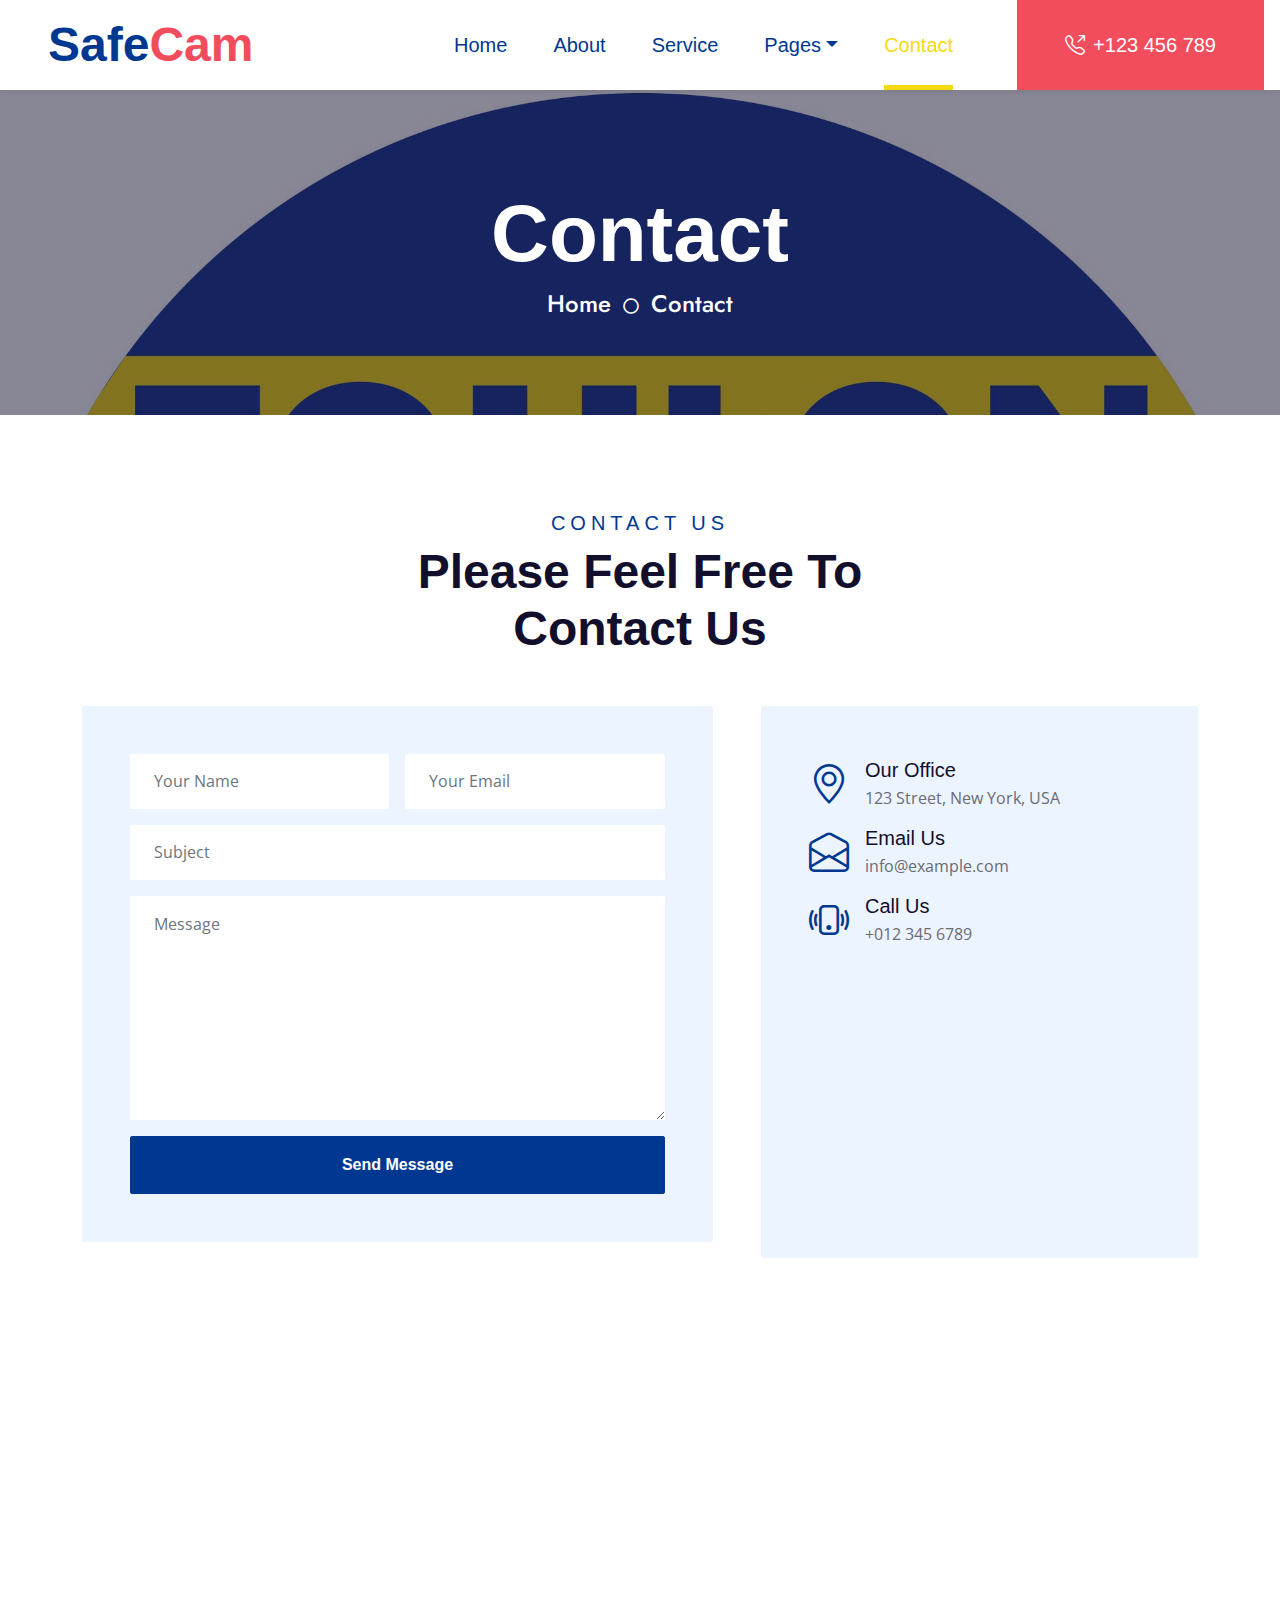
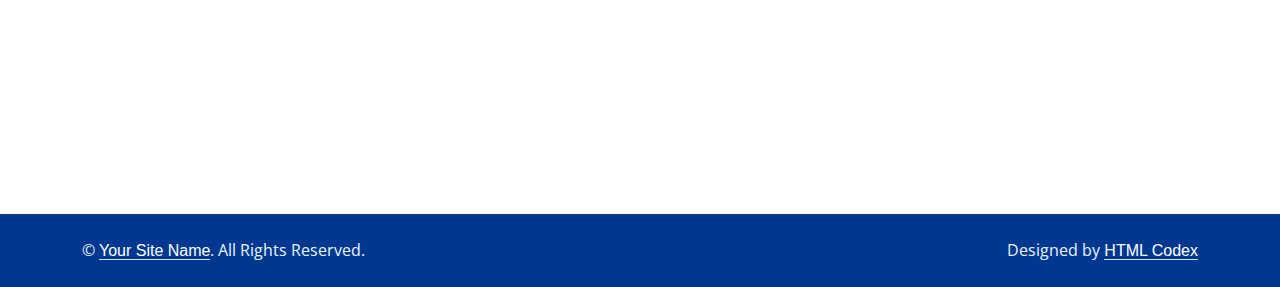
==== cctv-website-template/contact.html @ bc07eba5 "adding another pages" ====
<!DOCTYPE html>
<html lang="en">

<head>
    <meta charset="utf-8">
    <title>SafeCam - CCTV Website Template</title>
    <meta content="width=device-width, initial-scale=1.0" name="viewport">
    <meta content="Free HTML Templates" name="keywords">
    <meta content="Free HTML Templates" name="description">

    <!-- Favicon -->
    <link href="img/favicon.ico" rel="icon">

    <!-- Google Web Fonts -->
    <link rel="preconnect" href="https://fonts.gstatic.com">
    <link href="https://fonts.googleapis.com/css2?family=Jost:wght@500;600;700&family=Open+Sans:wght@400;600&display=swap" rel="stylesheet"> 

    <!-- Icon Font Stylesheet -->
    <link href="https://cdnjs.cloudflare.com/ajax/libs/font-awesome/5.10.0/css/all.min.css" rel="stylesheet">
    <link href="https://cdn.jsdelivr.net/npm/bootstrap-icons@1.4.1/font/bootstrap-icons.css" rel="stylesheet">
    <link href="lib/flaticon/font/flaticon.css" rel="stylesheet">

    <!-- Libraries Stylesheet -->
    <link href="lib/owlcarousel/assets/owl.carousel.min.css" rel="stylesheet">
    <link href="lib/animate/animate.min.css" rel="stylesheet">

    <!-- Customized Bootstrap Stylesheet -->
    <link href="css/bootstrap.min.css" rel="stylesheet">

    <!-- Template Stylesheet -->
    <link href="css/style.css" rel="stylesheet">
</head>

<body>
    <!-- Navbar Start -->
    <nav class="navbar navbar-expand-lg bg-white navbar-light shadow-sm py-3 py-lg-0 px-3 px-lg-0">
        <a href="index.html" class="navbar-brand ms-lg-5">
            <h1 class="display-5 m-0 text-primary">Safe<span class="text-secondary">Cam</span></h1>
        </a>
        <button class="navbar-toggler" type="button" data-bs-toggle="collapse" data-bs-target="#navbarCollapse">
            <span class="navbar-toggler-icon"></span>
        </button>
        <div class="collapse navbar-collapse" id="navbarCollapse">
            <div class="navbar-nav ms-auto py-0">
                <a href="index.html" class="nav-item nav-link">Home</a>
                <a href="about.html" class="nav-item nav-link">About</a>
                <a href="service.html" class="nav-item nav-link">Service</a>
                <div class="nav-item dropdown">
                    <a href="#" class="nav-link dropdown-toggle" data-bs-toggle="dropdown">Pages</a>
                    <div class="dropdown-menu m-0">
                        <a href="price.html" class="dropdown-item">Pricing Plan</a>
                        <a href="blog.html" class="dropdown-item">Blog Grid</a>
                        <a href="detail.html" class="dropdown-item">Blog Detail</a>
                        <a href="team.html" class="dropdown-item">The Team</a>
                        <a href="testimonial.html" class="dropdown-item">Testimonial</a>
                    </div>
                </div>
                <a href="contact.html" class="nav-item nav-link active">Contact</a>
                <a href="tel:+123456789" class="nav-item nav-link nav-contact bg-secondary text-white px-5 ms-lg-5"><i class="bi bi-telephone-outbound me-2"></i>+123 456 789</a>
            </div>
        </div>
    </nav>
    <!-- Navbar End -->


    <!-- Hero Start -->
    <div class="container-fluid bg-primary p-5 hero-header mb-5">
        <div class="row py-5">
            <div class="col-12 text-center">
                <h1 class="display-1 text-white animated zoomIn">Contact</h1>
                <a href="" class="h4 text-white">Home</a>
                <i class="far fa-circle text-white px-2"></i>
                <a href="" class="h4 text-white">Contact</a>
            </div>
        </div>
    </div>
    <!-- Hero End -->


    <!-- Contact Start -->
    <div class="container-fluid py-5 wow fadeInUp" data-wow-delay="0.1s">
        <div class="container">
            <div class="text-center mx-auto mb-5" style="max-width: 600px;">
                <h5 class="text-primary text-uppercase" style="letter-spacing: 5px;">Contact Us</h5>
                <h1 class="display-5 mb-0">Please Feel Free To Contact Us</h1>
            </div>
            <div class="row g-5">
                <div class="col-lg-7 wow slideInUp" data-wow-delay="0.3s">
                    <div class="bg-light rounded p-5">
                        <form>
                            <div class="row g-3">
                                <div class="col-6">
                                    <input type="text" class="form-control border-0 px-4" placeholder="Your Name" style="height: 55px;">
                                </div>
                                <div class="col-6">
                                    <input type="email" class="form-control border-0 px-4" placeholder="Your Email" style="height: 55px;">
                                </div>
                                <div class="col-12">
                                    <input type="text" class="form-control border-0 px-4" placeholder="Subject" style="height: 55px;">
                                </div>
                                <div class="col-12">
                                    <textarea class="form-control border-0 px-4 py-3" rows="8" placeholder="Message"></textarea>
                                </div>
                                <div class="col-12">
                                    <button class="btn btn-primary w-100 py-3" type="submit">Send Message</button>
                                </div>
                            </div>
                        </form>
                    </div>
                </div>
                <div class="col-lg-5 wow slideInUp" data-wow-delay="0.6s">
                    <div class="bg-light rounded p-5">
                        <div class="d-flex align-items-center mb-2">
                            <i class="bi bi-geo-alt fs-1 text-primary me-3"></i>
                            <div class="text-start">
                                <h5 class="mb-1">Our Office</h5>
                                <span>123 Street, New York, USA</span>
                            </div>
                        </div>
                        <div class="d-flex align-items-center mb-2">
                            <i class="bi bi-envelope-open fs-1 text-primary me-3"></i>
                            <div class="text-start">
                                <h5 class="mb-1">Email Us</h5>
                                <span>info@example.com</span>
                            </div>
                        </div>
                        <div class="d-flex align-items-center mb-4">
                            <i class="bi bi-phone-vibrate fs-1 text-primary me-3"></i>
                            <div class="text-start">
                                <h5 class="mb-1">Call Us</h5>
                                <span>+012 345 6789</span>
                            </div>
                        </div>
                        <div>
                            <iframe class="position-relative w-100"
                                src="https://www.google.com/maps/embed?pb=!1m18!1m12!1m3!1d3001156.4288297426!2d-78.01371936852176!3d42.72876761954724!2m3!1f0!2f0!3f0!3m2!1i1024!2i768!4f13.1!3m3!1m2!1s0x4ccc4bf0f123a5a9%3A0xddcfc6c1de189567!2sNew%20York%2C%20USA!5e0!3m2!1sen!2sbd!4v1603794290143!5m2!1sen!2sbd"
                                frameborder="0" style="height: 230px; border:0;" allowfullscreen="" aria-hidden="false"
                                tabindex="0"></iframe>
                        </div>
                    </div>
                </div>
            </div>
        </div>
    </div>
    <!-- Contact End -->


    <!-- Footer Start -->
    <div class="container-fluid bg-dark text-light mt-5 py-5 wow fadeInUp" data-wow-delay="0.1s">
        <div class="container pt-5">
            <div class="row g-5">
                <div class="col-lg-3 col-md-6">
                    <h3 class="text-white mb-4">Quick Links</h3>
                    <div class="d-flex flex-column justify-content-start">
                        <a class="text-light mb-2" href="#"><i class="bi bi-arrow-right text-primary me-2"></i>Home</a>
                        <a class="text-light mb-2" href="#"><i class="bi bi-arrow-right text-primary me-2"></i>About Us</a>
                        <a class="text-light mb-2" href="#"><i class="bi bi-arrow-right text-primary me-2"></i>Our Services</a>
                        <a class="text-light mb-2" href="#"><i class="bi bi-arrow-right text-primary me-2"></i>Latest Blog</a>
                        <a class="text-light" href="#"><i class="bi bi-arrow-right text-primary me-2"></i>Contact Us</a>
                    </div>
                </div>
                <div class="col-lg-3 col-md-6">
                    <h3 class="text-white mb-4">Popular Links</h3>
                    <div class="d-flex flex-column justify-content-start">
                        <a class="text-light mb-2" href="#"><i class="bi bi-arrow-right text-primary me-2"></i>Home</a>
                        <a class="text-light mb-2" href="#"><i class="bi bi-arrow-right text-primary me-2"></i>About Us</a>
                        <a class="text-light mb-2" href="#"><i class="bi bi-arrow-right text-primary me-2"></i>Our Services</a>
                        <a class="text-light mb-2" href="#"><i class="bi bi-arrow-right text-primary me-2"></i>Latest Blog</a>
                        <a class="text-light" href="#"><i class="bi bi-arrow-right text-primary me-2"></i>Contact Us</a>
                    </div>
                </div>
                <div class="col-lg-3 col-md-6">
                    <h3 class="text-white mb-4">Get In Touch</h3>
                    <p class="mb-2"><i class="bi bi-geo-alt text-primary me-2"></i>123 Street, New York, USA</p>
                    <p class="mb-2"><i class="bi bi-envelope-open text-primary me-2"></i>info@example.com</p>
                    <p class="mb-0"><i class="bi bi-telephone text-primary me-2"></i>+012 345 67890</p>
                </div>
                <div class="col-lg-3 col-md-6">
                    <h3 class="text-white mb-4">Follow Us</h3>
                    <div class="d-flex">
                        <a class="btn btn-lg btn-primary btn-lg-square rounded me-2" href="#"><i class="fab fa-twitter fw-normal"></i></a>
                        <a class="btn btn-lg btn-primary btn-lg-square rounded me-2" href="#"><i class="fab fa-facebook-f fw-normal"></i></a>
                        <a class="btn btn-lg btn-primary btn-lg-square rounded me-2" href="#"><i class="fab fa-linkedin-in fw-normal"></i></a>
                        <a class="btn btn-lg btn-primary btn-lg-square rounded" href="#"><i class="fab fa-instagram fw-normal"></i></a>
                    </div>
                </div>
                <div class="col-12">
                    <form class="mx-auto" style="max-width: 600px;">
                        <div class="input-group">
                            <input type="text" class="form-control border-white p-3" placeholder="Your Email">
                            <button class="btn btn-primary px-4">Sign Up</button>
                        </div>
                    </form>
                </div>
            </div>
        </div>
    </div>
    <div class="container-fluid bg-primary text-light py-4">
        <div class="container">
            <div class="row g-5">
                <div class="col-md-6 text-center text-md-start">
                    <p class="mb-md-0">&copy; <a class="text-white border-bottom" href="#">Your Site Name</a>. All Rights Reserved.</p>
                </div>
                <div class="col-md-6 text-center text-md-end">
                    <p class="mb-0">Designed by <a class="text-white border-bottom" href="https://htmlcodex.com">HTML Codex</a></p>
                </div>
            </div>
        </div>
    </div>
    <!-- Footer End -->


    <!-- Back to Top -->
    <a href="#" class="btn btn-lg btn-secondary btn-lg-square rounded back-to-top"><i class="bi bi-arrow-up"></i></a>


    <!-- JavaScript Libraries -->
    <script src="https://code.jquery.com/jquery-3.4.1.min.js"></script>
    <script src="https://cdn.jsdelivr.net/npm/bootstrap@5.0.0/dist/js/bootstrap.bundle.min.js"></script>
    <script src="lib/wow/wow.min.js"></script>
    <script src="lib/easing/easing.min.js"></script>
    <script src="lib/waypoints/waypoints.min.js"></script>
    <script src="lib/owlcarousel/owl.carousel.min.js"></script>

    <!-- Template Javascript -->
    <script src="js/main.js"></script>
</body>

</html>
---- cctv-website-template/lib/flaticon/font/flaticon.css ----
@font-face {
    font-family: "flaticon";
    src: url("./flaticon.ttf?7ecca773380623aac2649a7edcc0a3f2") format("truetype"),
url("./flaticon.woff?7ecca773380623aac2649a7edcc0a3f2") format("woff"),
url("./flaticon.woff2?7ecca773380623aac2649a7edcc0a3f2") format("woff2"),
url("./flaticon.eot?7ecca773380623aac2649a7edcc0a3f2#iefix") format("embedded-opentype"),
url("./flaticon.svg?7ecca773380623aac2649a7edcc0a3f2#flaticon") format("svg");
}

i[class^="flaticon-"]:before, i[class*=" flaticon-"]:before {
    font-family: flaticon !important;
    font-style: normal;
    font-weight: normal !important;
    font-variant: normal;
    text-transform: none;
    line-height: 1;
    -webkit-font-smoothing: antialiased;
    -moz-osx-font-smoothing: grayscale;
}

.flaticon-security-system:before {
    content: "\f101";
}
.flaticon-cctv:before {
    content: "\f102";
}
.flaticon-socket:before {
    content: "\f103";
}
.flaticon-setup:before {
    content: "\f104";
}
.flaticon-surveillance:before {
    content: "\f105";
}
.flaticon-recorder:before {
    content: "\f106";
}
.flaticon-wireless:before {
    content: "\f107";
}
.flaticon-ip-camera:before {
    content: "\f108";
}
.flaticon-double:before {
    content: "\f109";
}
.flaticon-camera:before {
    content: "\f10a";
}
---- cctv-website-template/css/style.css ----
/********** Template CSS **********/
:root {
    --primary: #F5D912;
    --secondary: #003891;
    --light: #ECF4FF;
    --dark: #120F2D;
}

@font-face {font-family:"Hoodson Script Free Demo Regular";
    src:url("/lib/flaticon/font/Hoodson_free_font_.eot") format("eot"),
    url("/lib/flaticon/font/Hoodson_free_font_.woff") format("woff"),
    url("/lib/flaticon/font/Hoodson_free_font_.ttf") format("truetype"),
    url("/lib/flaticon/font/Hoodson_free_font_.svg") format("svg");
    font-weight:normal;font-style:normal;}
   

[class^=flaticon-]:before,
[class*=" flaticon-"]:before,
[class^=flaticon-]:after,
[class*=" flaticon-"]:after {
    font-size: inherit;
    margin-left: 0;
}

.testimonial-display {
    display: flex;
    justify-content: space-between;
    margin-bottom: 30px;
    flex-wrap: wrap;
}
.testimonial-display-width {
    width: 33%;
    margin-top: 25px;
}
.testimonial-display-img{
    object-fit: cover;
    object-position: top;
}

h1,
h2,
.font-weight-bold {
    font-weight: 700 !important;
    font-family: 'Europa Light', sans-serif;
}

h3,
h4,
.font-weight-semi-bold {
    font-weight: 600 !important;
    font-family: 'Europa Light', sans-serif;
}

h5,
h6,
.font-weight-medium {
    font-weight: 500 !important;
    font-family: 'Europa Light', sans-serif;
}
a,
.title-media {
    color: var(--secondary);
    font-family: 'Europa Light', sans-serif;
}

.btn {
    font-family: 'Europa Light', sans-serif;
    font-weight: 600;
    transition: .5s;
}

.btn-primary,
.btn-secondary,
.blog-background {
    background: var(--secondary);
    border-color: var(--secondary);
}

.blog-background:hover {
    background-color: var(--primary);
    color: var(--secondary);
    
}

.btn-primary,
.btn-secondary,
.btn-primary:hover,
.btn-secondary:hover {
    color: #FFFFFF;
}

.btn-primary:hover,
.btn-secondary:hover {
    background: var(--primary);
    border-color: var(--primary);
}

 
.btn-square {
    width: 36px;
    height: 36px;
}

.btn-sm-square {
    width: 28px;
    height: 28px;
}

.btn-lg-square {
    width: 46px;
    height: 46px;
}

.btn-square,
.btn-sm-square,
.btn-lg-square {
    padding-left: 0;
    padding-right: 0;
    text-align: center;
}

.back-to-top {
    position: fixed;
    display: none;
    right: 45px;
    bottom: 45px;
    z-index: 99;
}

.navbar-light .navbar-nav .nav-link {
    font-family: 'Europa Light', sans-serif;
    position: relative;
    margin-left: 30px;
    margin-right: 1rem;
    padding: 30px 0;
    font-size: 20px;
    font-weight: 500;
    color: var(--secondary);
    outline: none;
    transition: .5s;
}

.sticky-top.navbar-light .navbar-nav .nav-link {
    padding: 20px 0;
   
}

.navbar-light .navbar-nav .nav-link:hover,
.navbar-light .navbar-nav .nav-link.active {
    color: var(--primary);
    /* background: var(--secondary); */
}

.title-header {
    color: var(--secondary);
    /* background: #1a3892; */
    font-family: 'Hoodson Script Free Demo Regular', sans-serif;
     }
    
#title-header-spacing{
    letter-spacing: 2px;
}

.title-header-secondary {
    background: var(--secondary);
    color: var(--primary);
    font-family: 'Paytone One', sans-serif;
    /* letter-spacing: 3px; */
}

.footer-background {
    background: #120F2D;
}

@media (min-width: 992px) {
    .navbar-light .navbar-nav .nav-link::before {
        position: absolute;
        content: "";
        width: 0;
        height: 5px;
        bottom: 0;
        left: 50%;
        background: var(--primary);
        transition: .5s;
    }

    .navbar-light .navbar-nav .nav-link:hover::before,
    .navbar-light .navbar-nav .nav-link.active::before {
        width: 100%;
        left: 0;
    }

    .navbar-light .navbar-nav .nav-link.nav-contact::before {
        display: none;
    }
}

@media (max-width: 991.98px) {
    .navbar-light .navbar-nav .nav-link  {
        margin-left: 0;
        padding: 10px 0;
    }
    
}

.carousel-caption {
    top: 0;
    left: 0;
    right: 0;
    bottom: 0;
    background: rgba(18, 15, 45, .5);
    z-index: 1;
}

@media (max-width: 576px) {
    .carousel-caption h5 {
        font-size: 14px;
        font-weight: 500 !important;
    }

    .carousel-caption h1 {
        font-size: 30px;
        font-weight: 600 !important;
    }

    .title-header {
        display: grid;
    }

    .logo{
        display: none   ;
    }
    .testimonial-display-width {
        width: 100%;
        margin-top: 25px;
    }
}

@media (min-width: 320px) and (max-width: 767px){

    .testimonial-display-width {
        width: 100%;
        margin-top: 25px;
    }
}

@media (min-width: 768px) and (max-width: 1020px){

    .testimonial-display-width {
        width: 50%;
        margin-top: 25px;
    }
}
@media (min-width: 1021px) {

    .testimonial-display-width {
        width: 33%;
        margin-top: 25px;
    }
}


.carousel-control-prev,
.carousel-control-next {
    width: 10%;
}

.carousel-control-prev-icon,
.carousel-control-next-icon {
    width: 3rem;
    height: 3rem;
}

.carousel-indicators {
    align-items: flex-end;
}

.carousel-indicators [data-bs-target] {
    width: 5px;
    height: 25px;
}

.carousel-indicators .active {
    height: 45px;
}

.hero-header {
    background: linear-gradient(rgba(18, 15, 45, .5), rgba(18, 15, 45, .5)), url(../img/ToulonMerite_Icon.jpg) top right no-repeat;
    background-size: cover;
}

.service-item div {
    z-index: 1;
}

.service-item div::after {
    position: absolute;
    content: "";
    width: 0;
    height: 100%;
    top: 0;
    left: 0;
    border-radius: 2px 2px 0 0;
    transition: .5s;
    z-index: -1;
}

.service-item div:hover::after {
    width: 100%;
    background: var(--secondary);
    border-bottom: #f4d812;
}

.service-item * {
    transition: .5s;
}

.service-item:hover * {
    color: var(--light) !important;
}

.bg-offer {
    background: linear-gradient(rgba(18, 15, 45, .5), rgba(18, 15, 45, .5)), url(../img/carousel-2.jpg) top right no-repeat;
    background-size: cover;
}

.testimonial-carousel .owl-dots {
    height: 45px;
    margin-top: 5px;
    display: flex;
    align-items: flex-end;
    justify-content: center;
}

.testimonial-carousel .owl-dot {
    position: relative;
    display: inline-block;
    margin: 0 5px;
    width: 5px;
    height: 25px;
    background: #DDDDDD;
    transition: .5s;
}

.testimonial-carousel .owl-dot.active {
    height: 45px;
    background: var(--primary);
}

.testimonial-carousel .owl-item .testimonial-text,
.testimonial-carousel .owl-item .testimonial-text * {
    transition: .5s;
}

.testimonial-carousel .owl-item.center .testimonial-text {
    background: var(--primary) !important;
}

.testimonial-carousel .owl-item.center .testimonial-text * {
    color: #FFFFFF !important;
}



.blog-date {
    position: absolute;
    width: 90px;
    height: 65px;
    top: 75px;
    left: -25px;
    display: flex;
    align-items: center;
    justify-content: center;
    flex-direction: column;
    background: var(--secondary);
}

.blog-date::after {
    position: absolute;
    content: "";
    width: 0;
    height: 0;
    top: -25px;
    left: 0;
    border: 13px solid;
    border-color: transparent #D34351 #D34351 transparent;
    z-index: -1;
}
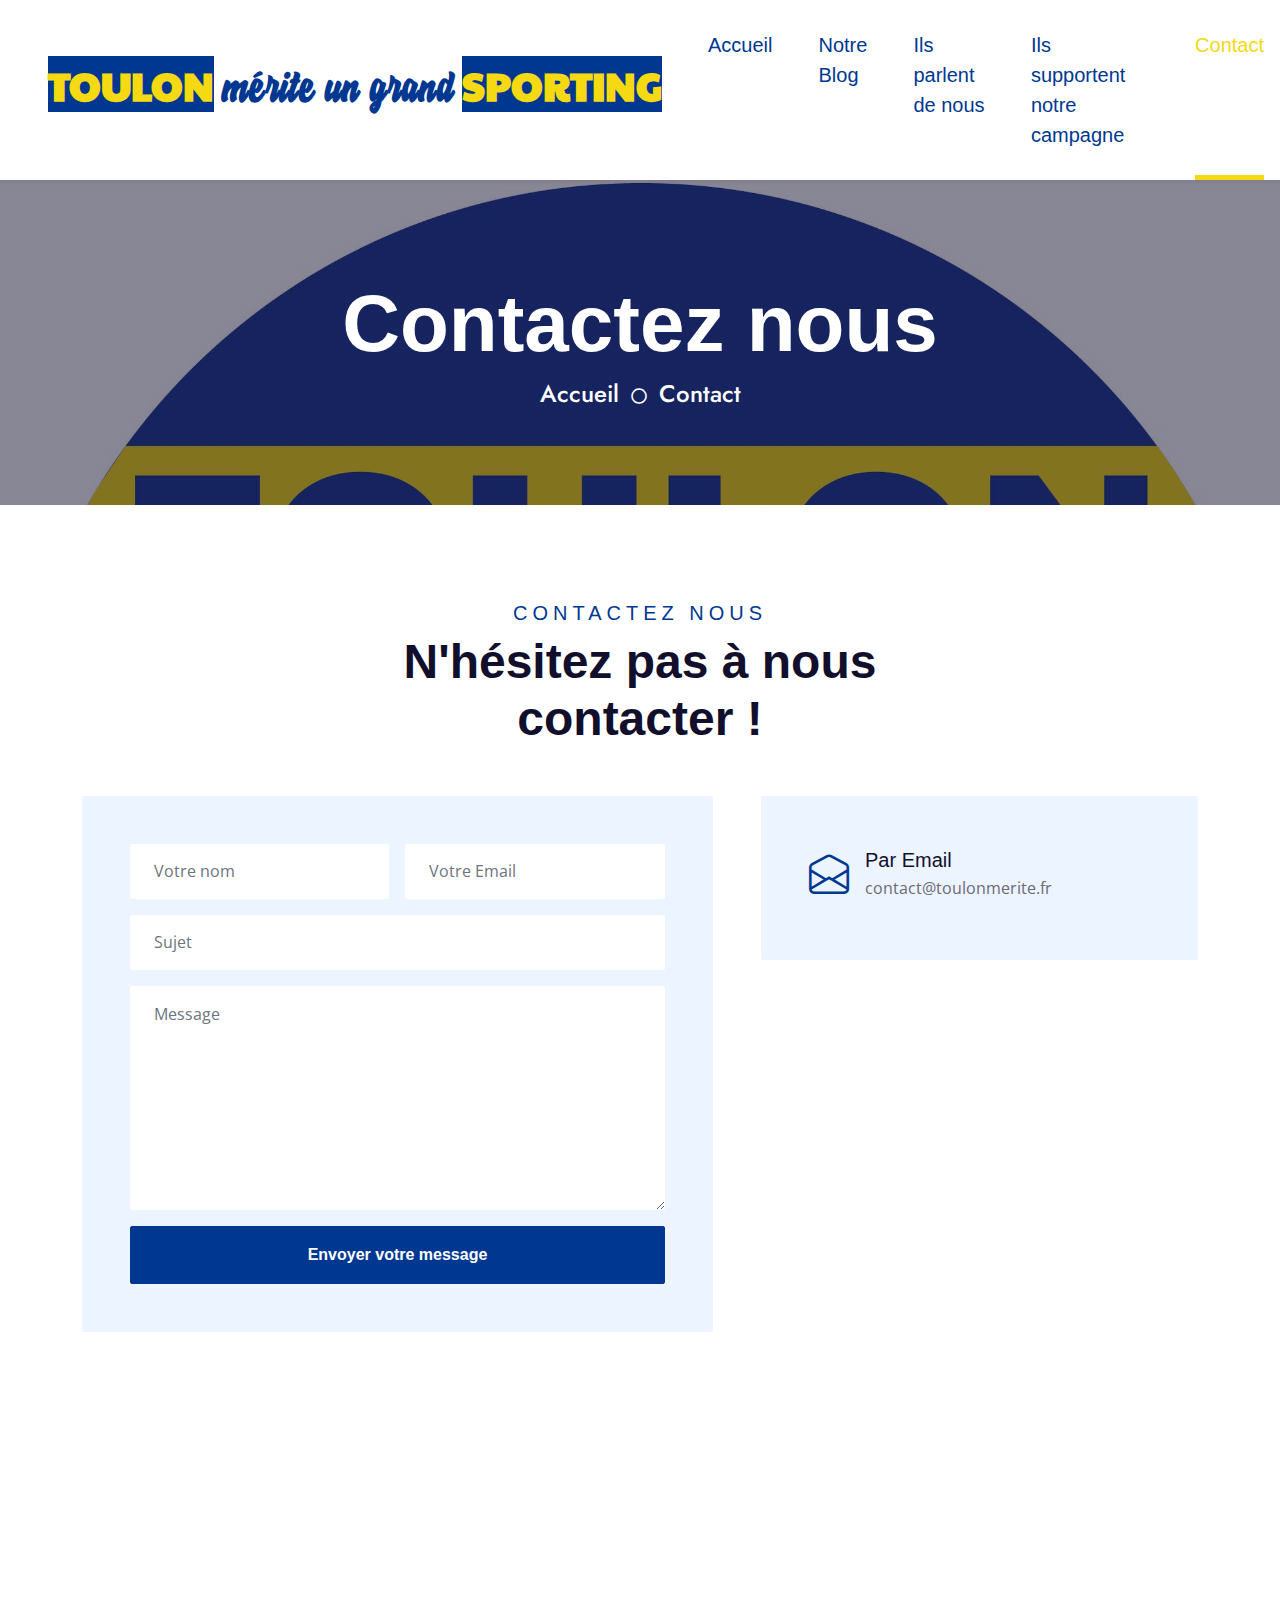
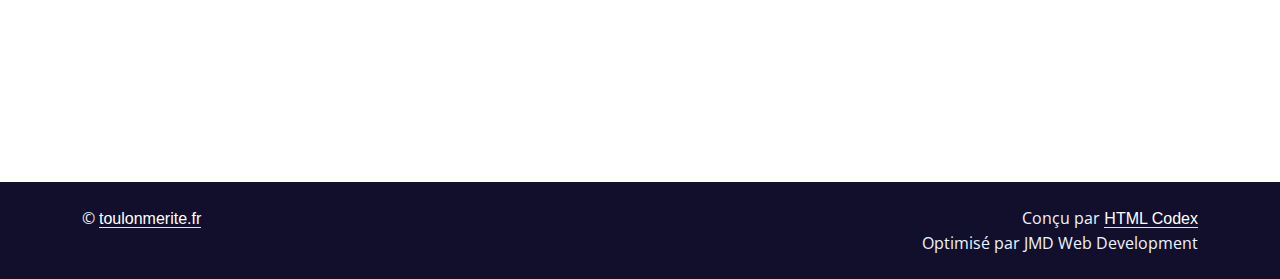
==== commit 498c7e2a: "final exemple" ====
--- a/cctv-website-template/contact.html
+++ b/cctv-website-template/contact.html
@@ -3,7 +3,7 @@
 
 <head>
     <meta charset="utf-8">
-    <title>SafeCam - CCTV Website Template</title>
+    <title>Toulon mérite un grand Sporting</title>
     <meta content="width=device-width, initial-scale=1.0" name="viewport">
     <meta content="Free HTML Templates" name="keywords">
     <meta content="Free HTML Templates" name="description">
@@ -13,12 +13,17 @@
 
     <!-- Google Web Fonts -->
     <link rel="preconnect" href="https://fonts.gstatic.com">
-    <link href="https://fonts.googleapis.com/css2?family=Jost:wght@500;600;700&family=Open+Sans:wght@400;600&display=swap" rel="stylesheet"> 
+    <link href="https://fonts.googleapis.com/css2?family=Jost:wght@500;600;700&family=Open+Sans:wght@400;600&display=swap" rel="stylesheet">
+    <link rel="preconnect" href="https://fonts.googleapis.com"> <link rel="preconnect" href="https://fonts.gstatic.com" crossorigin>
+    <link href="https://fonts.googleapis.com/css2?family=Paytone+One&display=swap" rel="stylesheet"> 
 
     <!-- Icon Font Stylesheet -->
     <link href="https://cdnjs.cloudflare.com/ajax/libs/font-awesome/5.10.0/css/all.min.css" rel="stylesheet">
     <link href="https://cdn.jsdelivr.net/npm/bootstrap-icons@1.4.1/font/bootstrap-icons.css" rel="stylesheet">
     <link href="lib/flaticon/font/flaticon.css" rel="stylesheet">
+    <link href="lib/flaticon/font/stylesheet.css" rel="stylesheet">
+    
+    
 
     <!-- Libraries Stylesheet -->
     <link href="lib/owlcarousel/assets/owl.carousel.min.css" rel="stylesheet">
@@ -32,43 +37,44 @@
 </head>
 
 <body>
-    <!-- Navbar Start -->
-    <nav class="navbar navbar-expand-lg bg-white navbar-light shadow-sm py-3 py-lg-0 px-3 px-lg-0">
-        <a href="index.html" class="navbar-brand ms-lg-5">
-            <h1 class="display-5 m-0 text-primary">Safe<span class="text-secondary">Cam</span></h1>
-        </a>
-        <button class="navbar-toggler" type="button" data-bs-toggle="collapse" data-bs-target="#navbarCollapse">
-            <span class="navbar-toggler-icon"></span>
-        </button>
-        <div class="collapse navbar-collapse" id="navbarCollapse">
-            <div class="navbar-nav ms-auto py-0">
-                <a href="index.html" class="nav-item nav-link">Home</a>
-                <a href="about.html" class="nav-item nav-link">About</a>
-                <a href="service.html" class="nav-item nav-link">Service</a>
-                <div class="nav-item dropdown">
-                    <a href="#" class="nav-link dropdown-toggle" data-bs-toggle="dropdown">Pages</a>
-                    <div class="dropdown-menu m-0">
-                        <a href="price.html" class="dropdown-item">Pricing Plan</a>
-                        <a href="blog.html" class="dropdown-item">Blog Grid</a>
-                        <a href="detail.html" class="dropdown-item">Blog Detail</a>
-                        <a href="team.html" class="dropdown-item">The Team</a>
-                        <a href="testimonial.html" class="dropdown-item">Testimonial</a>
-                    </div>
-                </div>
-                <a href="contact.html" class="nav-item nav-link active">Contact</a>
-                <a href="tel:+123456789" class="nav-item nav-link nav-contact bg-secondary text-white px-5 ms-lg-5"><i class="bi bi-telephone-outbound me-2"></i>+123 456 789</a>
-            </div>
-        </div>
-    </nav>
-    <!-- Navbar End -->
+   <!-- Navbar Start -->
+   <nav class="navbar navbar-expand-lg bg-white navbar-light shadow-sm py-3 py-lg-0 px-3 px-lg-0">
+    <a href="index.html" class="navbar-brand ms-lg-5">
+        <h1 class="title-header"><span class="title-header-secondary">TOULON</span> <span id="title-header-spacing">mérite un grand</span> <span class="title-header-secondary">SPORTING</span></h1>
+    </a>
+    <button class="navbar-toggler" type="button" data-bs-toggle="collapse" data-bs-target="#navbarCollapse">
+        <span class="navbar-toggler-icon"></span>
+    </button>
+    <div class="collapse navbar-collapse" id="navbarCollapse">
+        <div class="navbar-nav ms-auto py-0">
+            <a href="index.html" class="nav-item nav-link">Accueil</a>
+            <a href="blog.html" class="nav-item nav-link">Notre Blog</a>
+            <a href="service.html" class="nav-item nav-link">Ils parlent de nous</a>
+            <a href="testimonial.html" class="nav-item nav-link">Ils supportent notre campagne</a>
+            <!-- <div class="nav-item dropdown">
+                <a href="#" class="nav-link dropdown-toggle" data-bs-toggle="dropdown">Pages</a>
+                <div class="dropdown-menu m-0">
+                    <a href="price.html" class="dropdown-item">Pricing Plan</a>
+                    <a href="blog.html" class="dropdown-item">Blog Grid</a>
+                    <a href="detail.html" class="dropdown-item">Blog Detail</a>
+                    <a href="team.html" class="dropdown-item">The Team</a>
+                    <a href="testimonial.html" class="dropdown-item">Testimonial</a>
+                </div>
+            </div> -->
+            <a href="contact.html" class="nav-item nav-link active">Contact</a>
+            <!-- <a href="tel:+123456789" class="nav-item nav-link nav-contact bg-secondary text-white px-5 ms-lg-5"><i class="bi bi-telephone-outbound me-2"></i>+123 456 789</a> -->
+        </div>
+    </div>
+</nav>
+<!-- Navbar End -->
 
 
     <!-- Hero Start -->
     <div class="container-fluid bg-primary p-5 hero-header mb-5">
         <div class="row py-5">
             <div class="col-12 text-center">
-                <h1 class="display-1 text-white animated zoomIn">Contact</h1>
-                <a href="" class="h4 text-white">Home</a>
+                <h1 class="display-1 text-white animated zoomIn">Contactez nous</h1>
+                <a href="index.html" class="h4 text-white">Accueil</a>
                 <i class="far fa-circle text-white px-2"></i>
                 <a href="" class="h4 text-white">Contact</a>
             </div>
@@ -81,8 +87,8 @@
     <div class="container-fluid py-5 wow fadeInUp" data-wow-delay="0.1s">
         <div class="container">
             <div class="text-center mx-auto mb-5" style="max-width: 600px;">
-                <h5 class="text-primary text-uppercase" style="letter-spacing: 5px;">Contact Us</h5>
-                <h1 class="display-5 mb-0">Please Feel Free To Contact Us</h1>
+                <h5 class="text-primary text-uppercase" style="letter-spacing: 5px;">Contactez nous</h5>
+                <h1 class="display-5 mb-0">N'hésitez pas à nous contacter !</h1>
             </div>
             <div class="row g-5">
                 <div class="col-lg-7 wow slideInUp" data-wow-delay="0.3s">
@@ -90,19 +96,19 @@
                         <form>
                             <div class="row g-3">
                                 <div class="col-6">
-                                    <input type="text" class="form-control border-0 px-4" placeholder="Your Name" style="height: 55px;">
+                                    <input type="text" class="form-control border-0 px-4" placeholder="Votre nom" style="height: 55px;">
                                 </div>
                                 <div class="col-6">
-                                    <input type="email" class="form-control border-0 px-4" placeholder="Your Email" style="height: 55px;">
+                                    <input type="email" class="form-control border-0 px-4" placeholder="Votre Email" style="height: 55px;">
                                 </div>
                                 <div class="col-12">
-                                    <input type="text" class="form-control border-0 px-4" placeholder="Subject" style="height: 55px;">
+                                    <input type="text" class="form-control border-0 px-4" placeholder="Sujet" style="height: 55px;">
                                 </div>
                                 <div class="col-12">
                                     <textarea class="form-control border-0 px-4 py-3" rows="8" placeholder="Message"></textarea>
                                 </div>
                                 <div class="col-12">
-                                    <button class="btn btn-primary w-100 py-3" type="submit">Send Message</button>
+                                    <button class="btn btn-primary w-100 py-3" type="submit">Envoyer votre message</button>
                                 </div>
                             </div>
                         </form>
@@ -110,33 +116,33 @@
                 </div>
                 <div class="col-lg-5 wow slideInUp" data-wow-delay="0.6s">
                     <div class="bg-light rounded p-5">
-                        <div class="d-flex align-items-center mb-2">
+                        <!-- <div class="d-flex align-items-center mb-2">
                             <i class="bi bi-geo-alt fs-1 text-primary me-3"></i>
                             <div class="text-start">
                                 <h5 class="mb-1">Our Office</h5>
                                 <span>123 Street, New York, USA</span>
                             </div>
-                        </div>
+                        </div> -->
                         <div class="d-flex align-items-center mb-2">
                             <i class="bi bi-envelope-open fs-1 text-primary me-3"></i>
                             <div class="text-start">
-                                <h5 class="mb-1">Email Us</h5>
-                                <span>info@example.com</span>
+                                <h5 class="mb-1">Par Email</h5>
+                                <span>contact@toulonmerite.fr</span>
                             </div>
                         </div>
-                        <div class="d-flex align-items-center mb-4">
+                        <!-- <div class="d-flex align-items-center mb-4">
                             <i class="bi bi-phone-vibrate fs-1 text-primary me-3"></i>
                             <div class="text-start">
                                 <h5 class="mb-1">Call Us</h5>
                                 <span>+012 345 6789</span>
                             </div>
-                        </div>
-                        <div>
+                        </div> -->
+                        <!-- <div>
                             <iframe class="position-relative w-100"
                                 src="https://www.google.com/maps/embed?pb=!1m18!1m12!1m3!1d3001156.4288297426!2d-78.01371936852176!3d42.72876761954724!2m3!1f0!2f0!3f0!3m2!1i1024!2i768!4f13.1!3m3!1m2!1s0x4ccc4bf0f123a5a9%3A0xddcfc6c1de189567!2sNew%20York%2C%20USA!5e0!3m2!1sen!2sbd!4v1603794290143!5m2!1sen!2sbd"
                                 frameborder="0" style="height: 230px; border:0;" allowfullscreen="" aria-hidden="false"
                                 tabindex="0"></iframe>
-                        </div>
+                        </div> -->
                     </div>
                 </div>
             </div>
@@ -145,64 +151,56 @@
     <!-- Contact End -->
 
 
-    <!-- Footer Start -->
-    <div class="container-fluid bg-dark text-light mt-5 py-5 wow fadeInUp" data-wow-delay="0.1s">
+     <!-- Footer Start -->
+     <div class="container-fluid bg-dark text-light mt-5 py-5 wow fadeInUp" data-wow-delay="0.1s">
         <div class="container pt-5">
             <div class="row g-5">
                 <div class="col-lg-3 col-md-6">
-                    <h3 class="text-white mb-4">Quick Links</h3>
+                    <h3 class="text-white mb-4">Les liens utiles</h3>
                     <div class="d-flex flex-column justify-content-start">
-                        <a class="text-light mb-2" href="#"><i class="bi bi-arrow-right text-primary me-2"></i>Home</a>
-                        <a class="text-light mb-2" href="#"><i class="bi bi-arrow-right text-primary me-2"></i>About Us</a>
-                        <a class="text-light mb-2" href="#"><i class="bi bi-arrow-right text-primary me-2"></i>Our Services</a>
-                        <a class="text-light mb-2" href="#"><i class="bi bi-arrow-right text-primary me-2"></i>Latest Blog</a>
-                        <a class="text-light" href="#"><i class="bi bi-arrow-right text-primary me-2"></i>Contact Us</a>
-                    </div>
-                </div>
+                        <a class="text-light mb-2" href="#"><i class="bi bi-arrow-right title-media me-2"></i>Accueil</a>
+                        <a class="text-light mb-2" href="#"><i class="bi bi-arrow-right title-media me-2"></i>Notre Blog</a>
+                        <a class="text-light mb-2" href="#"><i class="bi bi-arrow-right title-media me-2"></i>Ils parlent de nous</a>
+                        <a class="text-light mb-2" href="#"><i class="bi bi-arrow-right title-media me-2"></i>Ils supportent notre campagne</a>
+                        <a class="text-light" href="#"><i class="bi bi-arrow-right title-media me-2"></i>Nous contacter</a>
+                    </div>
+                </div>
+                
                 <div class="col-lg-3 col-md-6">
-                    <h3 class="text-white mb-4">Popular Links</h3>
-                    <div class="d-flex flex-column justify-content-start">
-                        <a class="text-light mb-2" href="#"><i class="bi bi-arrow-right text-primary me-2"></i>Home</a>
-                        <a class="text-light mb-2" href="#"><i class="bi bi-arrow-right text-primary me-2"></i>About Us</a>
-                        <a class="text-light mb-2" href="#"><i class="bi bi-arrow-right text-primary me-2"></i>Our Services</a>
-                        <a class="text-light mb-2" href="#"><i class="bi bi-arrow-right text-primary me-2"></i>Latest Blog</a>
-                        <a class="text-light" href="#"><i class="bi bi-arrow-right text-primary me-2"></i>Contact Us</a>
-                    </div>
+                    <h3 class="text-white mb-4">Contact</h3>
+                    <!-- <p class="mb-2"><i class="bi bi-geo-alt title-media me-2"></i>123 Street, New York, USA</p> -->
+                    <p class="mb-2"><i class="bi bi-envelope-open title-media me-2"></i>contact@toulonmerite.fr</p>
+                    <!-- <p class="mb-0"><i class="bi bi-telephone title-media me-2"></i>+012 345 67890</p> -->
                 </div>
                 <div class="col-lg-3 col-md-6">
-                    <h3 class="text-white mb-4">Get In Touch</h3>
-                    <p class="mb-2"><i class="bi bi-geo-alt text-primary me-2"></i>123 Street, New York, USA</p>
-                    <p class="mb-2"><i class="bi bi-envelope-open text-primary me-2"></i>info@example.com</p>
-                    <p class="mb-0"><i class="bi bi-telephone text-primary me-2"></i>+012 345 67890</p>
-                </div>
-                <div class="col-lg-3 col-md-6">
-                    <h3 class="text-white mb-4">Follow Us</h3>
+                    <h3 class="text-white mb-4">Nous suivre</h3>
                     <div class="d-flex">
-                        <a class="btn btn-lg btn-primary btn-lg-square rounded me-2" href="#"><i class="fab fa-twitter fw-normal"></i></a>
-                        <a class="btn btn-lg btn-primary btn-lg-square rounded me-2" href="#"><i class="fab fa-facebook-f fw-normal"></i></a>
-                        <a class="btn btn-lg btn-primary btn-lg-square rounded me-2" href="#"><i class="fab fa-linkedin-in fw-normal"></i></a>
-                        <a class="btn btn-lg btn-primary btn-lg-square rounded" href="#"><i class="fab fa-instagram fw-normal"></i></a>
-                    </div>
-                </div>
-                <div class="col-12">
+                        <!-- <a class="btn btn-lg btn-primary btn-lg-square rounded me-2" href="#"><i class="fab fa-twitter fw-normal"></i></a> -->
+                        <a class="btn btn-lg btn-primary btn-lg-square rounded me-2" href="https://www.facebook.com/toulonmeriteungrandsporting"><i class="fab fa-facebook-f fw-normal"></i></a>
+                        <!-- <a class="btn btn-lg btn-primary btn-lg-square rounded me-2" href="#"><i class="fab fa-linkedin-in fw-normal"></i></a> -->
+                        <a class="btn btn-lg btn-primary btn-lg-square rounded" href="https://www.instagram.com/toulonmerite/"><i class="fab fa-instagram fw-normal"></i></a>
+                    </div>
+                </div>
+                <!-- <div class="col-12">
                     <form class="mx-auto" style="max-width: 600px;">
                         <div class="input-group">
                             <input type="text" class="form-control border-white p-3" placeholder="Your Email">
                             <button class="btn btn-primary px-4">Sign Up</button>
                         </div>
                     </form>
-                </div>
-            </div>
-        </div>
-    </div>
-    <div class="container-fluid bg-primary text-light py-4">
+                </div> -->
+            </div>
+        </div>
+    </div>
+    <div class="container-fluid footer-background text-light py-4">
         <div class="container">
             <div class="row g-5">
                 <div class="col-md-6 text-center text-md-start">
-                    <p class="mb-md-0">&copy; <a class="text-white border-bottom" href="#">Your Site Name</a>. All Rights Reserved.</p>
+                    <p class="mb-md-0">&copy; <a class="text-white border-bottom" href="#">toulonmerite.fr</a></p>
                 </div>
                 <div class="col-md-6 text-center text-md-end">
-                    <p class="mb-0">Designed by <a class="text-white border-bottom" href="https://htmlcodex.com">HTML Codex</a></p>
+                    <p class="mb-0">Conçu par <a class="text-white border-bottom" href="https://htmlcodex.com">HTML Codex</a></p>
+                    <p class="mb-0">Optimisé par JMD Web Development</p>
                 </div>
             </div>
         </div>
--- a/cctv-website-template/lib/flaticon/font/stylesheet.css
+++ b/cctv-website-template/lib/flaticon/font/stylesheet.css
@@ -0,0 +1,2 @@
+﻿/* @font-face kit by Fonts2u (https://fonts2u.com) */ @font-face {font-family:"Hoodson Script Free Demo Regular";src:url("Hoodson_free_font_.eot?") format("eot"),url("Hoodson_free_font_.woff") format("woff"),url("Hoodson_free_font_.ttf") format("truetype"),url("Hoodson_free_font_.svg#HoodsonScriptFreeDemo-Regular") format("svg");font-weight:normal;font-style:normal;}
+@font-face {font-family:"Europa Light";src:url("/lib/flaticon/font/europa-light-webfont.ttf") format("truetype");font-weight:normal;font-style:normal;}
--- a/cctv-website-template/css/style.css
+++ b/cctv-website-template/css/style.css
@@ -22,21 +22,6 @@
     margin-left: 0;
 }
 
-.testimonial-display {
-    display: flex;
-    justify-content: space-between;
-    margin-bottom: 30px;
-    flex-wrap: wrap;
-}
-.testimonial-display-width {
-    width: 33%;
-    margin-top: 25px;
-}
-.testimonial-display-img{
-    object-fit: cover;
-    object-position: top;
-}
-
 h1,
 h2,
 .font-weight-bold {
@@ -89,13 +74,16 @@
     color: #FFFFFF;
 }
 
-.btn-primary:hover,
+.btn-primary:hover {
+    background: var(--primary);
+    border-color: var(--primary);
+}
+
 .btn-secondary:hover {
     background: var(--primary);
     border-color: var(--primary);
 }
 
- 
 .btn-square {
     width: 36px;
     height: 36px;
@@ -171,6 +159,46 @@
 .footer-background {
     background: #120F2D;
 }
+
+/* The modal */
+.modal {
+    display: none; /* Hidden by default */
+    position: fixed; /* Stay in place */
+    z-index: 99; /* Sit on top */
+    left: 0;
+    top: 0;
+    width: 100%; /* Full width */
+    height: 100%; /* Full height */
+    overflow: auto; /* Enable scroll if needed */
+    background-color: rgba(0,0,0,0.4); /* Black w/ opacity */
+  }
+  
+  /* Modal Content */
+  .modal-content {
+    background-color: #fefefe;
+    margin: 15% auto; /* 15% from the top and centered */
+    padding: 20px;
+    border: 1px solid #888;
+    width: 50%;    /* Could be more or less, depending on screen size */
+    height: auto;
+
+  }
+  
+  /* Close Button */
+  .modal-close {
+    color: #aaa;
+    float: right;
+    font-size: 28px;
+    font-weight: bold;
+  }
+  
+  .modal-close:hover,
+  .modal-close:focus {
+    color: black;
+    text-decoration: none;
+    cursor: pointer;
+  }
+  
 
 @media (min-width: 992px) {
     .navbar-light .navbar-nav .nav-link::before {
@@ -230,35 +258,22 @@
     .logo{
         display: none   ;
     }
-    .testimonial-display-width {
-        width: 100%;
-        margin-top: 25px;
-    }
-}
-
-@media (min-width: 320px) and (max-width: 767px){
-
-    .testimonial-display-width {
-        width: 100%;
-        margin-top: 25px;
-    }
-}
-
-@media (min-width: 768px) and (max-width: 1020px){
-
-    .testimonial-display-width {
-        width: 50%;
-        margin-top: 25px;
-    }
-}
-@media (min-width: 1021px) {
-
-    .testimonial-display-width {
-        width: 33%;
-        margin-top: 25px;
-    }
-}
-
+
+    .modal-content {
+    background-color: #fefefe;
+    margin: 8% auto;
+    padding: 4px;
+    border: 1px solid #888;
+    width: 100%;
+    height: auto;
+    }
+    .mobile {
+        display: none;
+    }
+    .mobile-display {
+        display: inline;
+    }
+}
 
 .carousel-control-prev,
 .carousel-control-next {
@@ -359,8 +374,6 @@
 .testimonial-carousel .owl-item.center .testimonial-text * {
     color: #FFFFFF !important;
 }
-
-
 
 .blog-date {
     position: absolute;
